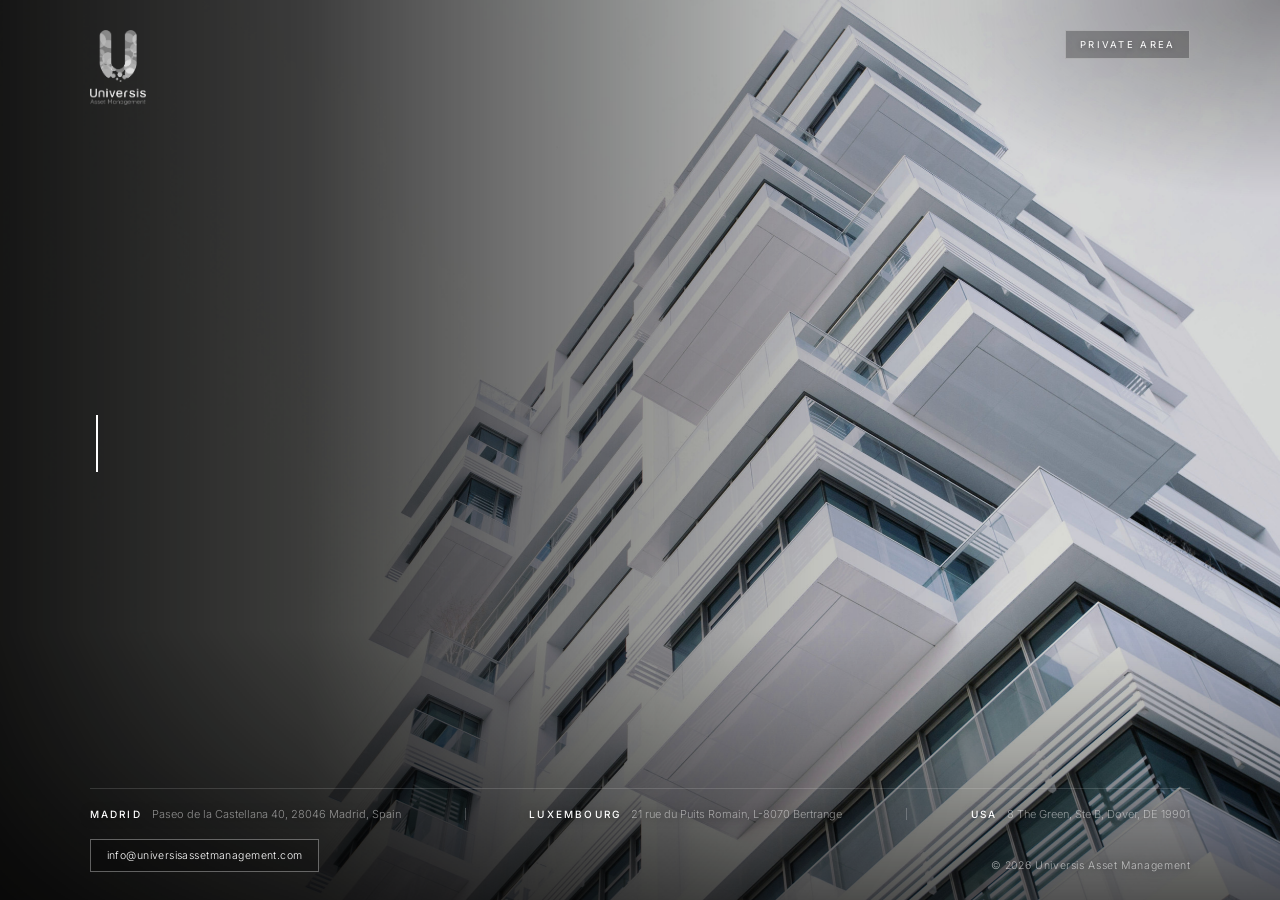
==== index.html @ c4e16b41 "Landing Universis Asset Management Co-Authored-By: Claude Opus 5.5 <noreply@anthropic.com>" ====
<!doctype html>
<html lang="en">
<head>
<meta charset="utf-8">
<meta name="viewport" content="width=device-width,initial-scale=1">
<title>Universis Asset Management</title>
<link rel="icon" href="img/u.png">
<link rel="preconnect" href="https://fonts.googleapis.com">
<link rel="preconnect" href="https://fonts.gstatic.com" crossorigin>
<link href="https://fonts.googleapis.com/css2?family=Inter:wght@200;300;400&family=Quicksand:wght@300;500&display=swap" rel="stylesheet">
<style>
  *{box-sizing:border-box;margin:0;padding:0}
  html,body{height:100%;background:#000;color:#fff;font-family:Inter,system-ui,sans-serif;-webkit-font-smoothing:antialiased;overflow:hidden}
  @keyframes in{to{opacity:1}}
  /* fondo que va pasando: real estate, agro, minería/oro, suelo… en blanco y negro bajo un velo negro */
  .bg{position:fixed;inset:0;overflow:hidden;background:#000}
  .bg i{position:absolute;inset:-2%;background:center/cover no-repeat;opacity:0;transition:opacity 2.4s ease;will-change:opacity,transform}
  .bg i.on{opacity:1}
  .bg i.on,.bg i.off{animation:kb 10s linear forwards}
  .bg i:nth-child(even).on,.bg i:nth-child(even).off{animation-name:kb2}
  @keyframes kb{from{transform:scale(1) translate3d(0,0,0)}to{transform:scale(1.05) translate3d(-1%,-.5%,0)}}
  @keyframes kb2{from{transform:scale(1.05) translate3d(-1%,.5%,0)}to{transform:scale(1) translate3d(0,0,0)}}
  .shade{position:fixed;inset:0;background:
     linear-gradient(90deg,rgba(0,0,0,.9) 0%,rgba(0,0,0,.72) 24%,rgba(0,0,0,.38) 46%,rgba(0,0,0,.1) 64%,rgba(0,0,0,0) 78%),
     linear-gradient(0deg,rgba(0,0,0,.62) 0%,rgba(0,0,0,.25) 16%,rgba(0,0,0,0) 30%),
     radial-gradient(ellipse 30% 22% at 100% 0%,rgba(0,0,0,.35) 0%,rgba(0,0,0,0) 100%)}

  /* cabecera */
  .top{position:fixed;z-index:3;left:0;right:0;top:0;display:flex;align-items:flex-start;justify-content:space-between;padding:30px 7vw;opacity:0;animation:in 1.6s ease 1s forwards}
  .brand{display:block;text-decoration:none}
  .brand img{display:block;width:56px;height:auto}

  .private{display:inline-block;padding:8px 14px;border:1px solid rgba(255,255,255,.35);border-radius:0;color:#fff;text-decoration:none;
           font-size:9.5px;letter-spacing:.24em;text-transform:uppercase;font-weight:400;background:rgba(0,0,0,.28);text-shadow:0 1px 6px rgba(0,0,0,.4);
           transition:background .3s,color .3s;animation:latido 3.4s ease-in-out infinite}
  .private:hover{background:#fff;color:#000;animation:none;border-color:#fff}
  @keyframes latido{
    0%,100%{border-color:rgba(255,255,255,.28);box-shadow:0 0 0 0 rgba(255,255,255,0)}
    50%{border-color:rgba(255,255,255,.85);box-shadow:0 0 14px 1px rgba(255,255,255,.22)}}

  /* máquina de escribir */
  .wrap{position:relative;z-index:2;height:100%;display:flex;flex-direction:column;justify-content:center;padding:0 7vw}
  .type{font-weight:200;font-size:clamp(40px,5.4vw,84px);letter-spacing:-.015em;line-height:1;min-height:1.2em;white-space:nowrap;opacity:0;animation:in 1s ease 2.2s forwards}
  .caret{display:inline-block;width:2px;height:.82em;margin-left:6px;background:#fff;vertical-align:-.06em;animation:blink 1.05s steps(1) infinite}
  @keyframes blink{50%{opacity:0}}


  footer{position:fixed;z-index:2;left:7vw;right:7vw;bottom:28px;display:grid;grid-template-columns:1fr auto;align-items:end;gap:18px 30px;
         padding-top:18px;border-top:1px solid rgba(255,255,255,.14);font-size:11px;opacity:0;animation:in 2s ease 3s forwards;text-shadow:0 1px 10px rgba(0,0,0,.55)}
  footer .of{grid-column:1 / -1;display:flex;justify-content:space-between;align-items:center;gap:0 18px}
  footer .of i{width:1px;height:12px;background:rgba(255,255,255,.22)}
  footer .mail{justify-self:start;display:inline-block;padding:9px 16px;border:1px solid rgba(255,255,255,.35);background:rgba(0,0,0,.25);font-size:10.5px;text-shadow:none}
  footer .mail:hover{background:#fff;color:#000;opacity:1}
  footer .cr{justify-self:end;color:rgba(255,255,255,.6);font-weight:300;font-size:10.5px;letter-spacing:.06em}
  footer .of span{color:rgba(255,255,255,.5);font-weight:300;white-space:nowrap}
  footer .of b{color:#fff;font-weight:500;letter-spacing:.22em;text-transform:uppercase;font-size:10px;margin-right:10px}
  footer a{color:#fff;text-decoration:none;font-weight:300;letter-spacing:.04em;transition:opacity .2s}
  footer a:hover{opacity:.7}

  @media (max-width:1100px) and (min-width:701px){footer .of{flex-wrap:wrap;justify-content:flex-start;gap:6px 18px}}
  @media (max-width:700px){
    .bg i{background-position:var(--pm,center)}
    .shade{background:linear-gradient(180deg,rgba(0,0,0,.35) 0%,rgba(0,0,0,.55) 50%,rgba(0,0,0,.85) 100%)}
    .top{padding:20px 20px}
    .brand img{width:46px}
    .private{padding:7px 11px;font-size:8.5px;letter-spacing:.18em}
    .wrap{padding:0 24px 120px}
    footer{left:24px;right:24px;bottom:20px;grid-template-columns:1fr;gap:12px;padding-top:14px;font-size:10px}
    footer .cr{justify-self:start;font-size:9.5px}
    .wrap{padding-bottom:180px}
    footer .of{flex-direction:column;align-items:flex-start;gap:6px}
    footer .of i{display:none}
    footer .of span{white-space:normal}
  }
  @media (prefers-reduced-motion:reduce){.bg i{animation:none!important}}
  .still *{animation-delay:0s!important;animation-duration:0s!important}
</style>
</head>
<body>
<div class="bg" id="bg" aria-hidden="true"></div>
<div class="shade" aria-hidden="true"></div>

<header class="top">
  <a class="brand" href="./" aria-label="Universis Asset Management">
    <img src="img/logo-blanco.png" alt="Universis Asset Management">
  </a>
  <a class="private" href="https://hub.universiscapitalpartner.com/">Private area</a>
</header>

<main class="wrap">
  <div class="type" aria-label="Investment. Development. Execution. Value."><span id="tw"></span><span class="caret"></span></div>
</main>

<footer>
  <div class="of">
    <span><b>Madrid</b>Paseo de la Castellana 40, 28046 Madrid, Spain</span><i></i>
    <span><b>Luxembourg</b>21 rue du Puits Romain, L-8070 Bertrange</span><i></i>
    <span><b>USA</b>8 The Green, Ste B, Dover, DE 19901</span>
  </div>
  <a class="mail" href="mailto:info@universisassetmanagement.com">info@universisassetmanagement.com</a>
  <span class="cr">© 2026 Universis Asset Management</span>
</footer>

<script>
const STILL = location.search.includes('still');
if (STILL) document.documentElement.classList.add('still');

/* ---------- fondo ---------- */
(() => {
  const F = ['02-edificio','03-villas','04-solar','09-eolico','05-olivar','07-oro','08-ciudad'];
  const DIR = Math.max(screen.width, screen.height) * (window.devicePixelRatio || 1) > 3000 ? 'fondo-4k' : 'fondo-hd';   // pantallas retina/4K: fotos de 3840 px
  const bg = document.getElementById('bg');
  const P = {'02-edificio':'62% 50%','03-villas':'60% 50%','07-oro':'74% 50%','08-ciudad':'58% 50%'};   // en móvil, que se vea el motivo
  const els = F.map(n => { const i = document.createElement('i'); i.style.backgroundImage = `url(img/${DIR}/${n}.jpg)`; if (P[n]) i.style.setProperty('--pm', P[n]); bg.appendChild(i); return i; });
  let k = 0;
  const show = n => {
    const prev = els[k]; k = n;
    if (prev !== els[k]){ prev.classList.remove('on'); prev.classList.add('off'); setTimeout(() => prev.classList.remove('off'), 2600); }
    els[k].classList.remove('off'); void els[k].offsetWidth; els[k].classList.add('on');
  };
  if (STILL){ els[+(new URLSearchParams(location.search).get('n') || 0)].classList.add('on'); return; }
  F.slice(1).forEach(n => { const im = new Image(); im.src = `img/${DIR}/${n}.jpg`; });   // precarga
  setTimeout(() => show(0), 150);
  setInterval(() => show((k + 1) % els.length), 7000);
})();

/* ---------- máquina de escribir ---------- */
(() => {
  const words = ['Investment.', 'Development.', 'Execution.', 'Value.'];
  const el = document.getElementById('tw');
  if (STILL){ el.textContent = 'Development.'; return; }
  let w = 0, i = 0, del = false;
  function step(){
    const word = words[w];
    if (!del){
      i++; el.textContent = word.slice(0, i);
      if (i === word.length){ del = true; return setTimeout(step, w === words.length-1 ? 2600 : 1700); }
      return setTimeout(step, 70 + Math.random()*70);
    }
    i--; el.textContent = word.slice(0, i);
    if (i === 0){ del = false; w = (w+1) % words.length; return setTimeout(step, 380); }
    setTimeout(step, 34);
  }
  setTimeout(step, 2600);
})();

</script>
</body>
</html>
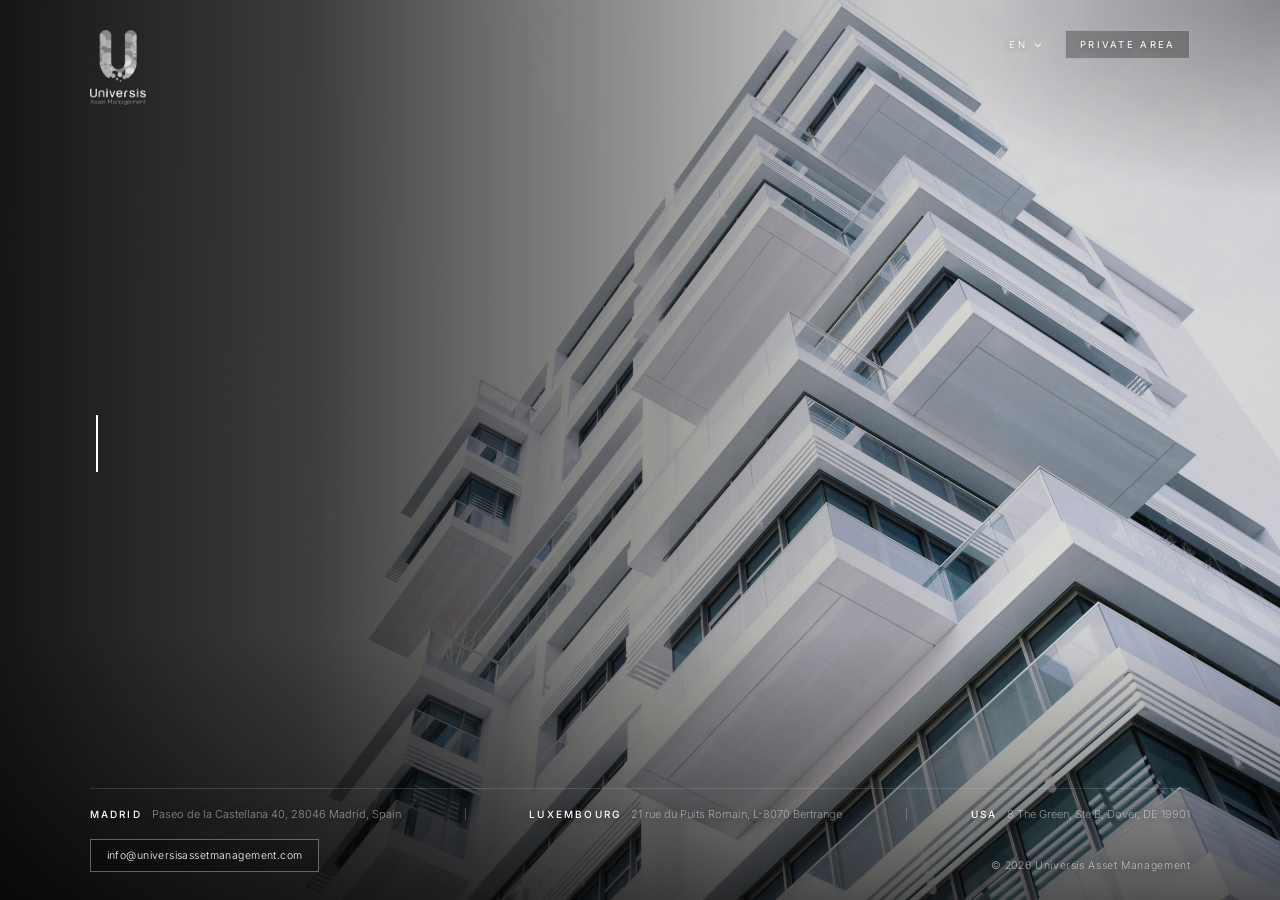
==== commit 2524614b: "Ventana de acceso, selector de idioma (EN/ES/FR/IT/DE/PT) y detección por IP Co-Authored-By: Claude " ====
--- a/index.html
+++ b/index.html
@@ -7,12 +7,12 @@
 <link rel="icon" href="img/u.png">
 <link rel="preconnect" href="https://fonts.googleapis.com">
 <link rel="preconnect" href="https://fonts.gstatic.com" crossorigin>
-<link href="https://fonts.googleapis.com/css2?family=Inter:wght@200;300;400&family=Quicksand:wght@300;500&display=swap" rel="stylesheet">
+<link href="https://fonts.googleapis.com/css2?family=Inter:wght@200;300;400;500&family=Quicksand:wght@300;500&display=swap" rel="stylesheet">
 <style>
   *{box-sizing:border-box;margin:0;padding:0}
   html,body{height:100%;background:#000;color:#fff;font-family:Inter,system-ui,sans-serif;-webkit-font-smoothing:antialiased;overflow:hidden}
   @keyframes in{to{opacity:1}}
-  /* fondo que va pasando: real estate, agro, minería/oro, suelo… en blanco y negro bajo un velo negro */
+  /* fondo que va pasando */
   .bg{position:fixed;inset:0;overflow:hidden;background:#000}
   .bg i{position:absolute;inset:-2%;background:center/cover no-repeat;opacity:0;transition:opacity 2.4s ease;will-change:opacity,transform}
   .bg i.on{opacity:1}
@@ -29,8 +29,9 @@
   .top{position:fixed;z-index:3;left:0;right:0;top:0;display:flex;align-items:flex-start;justify-content:space-between;padding:30px 7vw;opacity:0;animation:in 1.6s ease 1s forwards}
   .brand{display:block;text-decoration:none}
   .brand img{display:block;width:56px;height:auto}
-
-  .private{display:inline-block;padding:8px 14px;border:1px solid rgba(255,255,255,.35);border-radius:0;color:#fff;text-decoration:none;
+  .actions{display:flex;align-items:center;gap:12px}
+
+  .private{display:inline-block;padding:8px 14px;border:1px solid rgba(255,255,255,.35);border-radius:0;color:#fff;text-decoration:none;cursor:pointer;font-family:inherit;
            font-size:9.5px;letter-spacing:.24em;text-transform:uppercase;font-weight:400;background:rgba(0,0,0,.28);text-shadow:0 1px 6px rgba(0,0,0,.4);
            transition:background .3s,color .3s;animation:latido 3.4s ease-in-out infinite}
   .private:hover{background:#fff;color:#000;animation:none;border-color:#fff}
@@ -38,12 +39,28 @@
     0%,100%{border-color:rgba(255,255,255,.28);box-shadow:0 0 0 0 rgba(255,255,255,0)}
     50%{border-color:rgba(255,255,255,.85);box-shadow:0 0 14px 1px rgba(255,255,255,.22)}}
 
+  /* idioma */
+  .lang{position:relative}
+  .lang > button{display:flex;align-items:center;gap:7px;padding:8px 10px;border:1px solid transparent;background:none;color:#fff;cursor:pointer;font-family:inherit;
+                 font-size:9.5px;letter-spacing:.24em;font-weight:400;text-shadow:0 1px 6px rgba(0,0,0,.4);opacity:.85;transition:opacity .2s,border-color .2s}
+  .lang > button:hover,.lang.open > button{opacity:1;border-color:rgba(255,255,255,.25)}
+  .lang > button svg{width:8px;height:8px;transition:transform .2s}
+  .lang.open > button svg{transform:rotate(180deg)}
+  .lang ul{position:absolute;right:0;top:calc(100% + 6px);min-width:150px;list-style:none;background:rgba(8,10,11,.94);border:1px solid rgba(255,255,255,.16);
+           backdrop-filter:blur(10px);-webkit-backdrop-filter:blur(10px);padding:6px 0;opacity:0;visibility:hidden;transform:translateY(-4px);transition:opacity .2s,transform .2s,visibility .2s}
+  .lang.open ul{opacity:1;visibility:visible;transform:none}
+  .lang li button{display:flex;width:100%;justify-content:space-between;gap:18px;padding:9px 16px;background:none;border:0;color:rgba(255,255,255,.7);cursor:pointer;
+                  font-family:inherit;font-size:11px;font-weight:300;letter-spacing:.04em;text-align:left}
+  .lang li button span{font-size:9px;letter-spacing:.22em;color:rgba(255,255,255,.4)}
+  .lang li button:hover{background:rgba(255,255,255,.07);color:#fff}
+  .lang li button[aria-current="true"]{color:#fff}
+  .lang li button[aria-current="true"] span{color:#fff}
+
   /* máquina de escribir */
   .wrap{position:relative;z-index:2;height:100%;display:flex;flex-direction:column;justify-content:center;padding:0 7vw}
   .type{font-weight:200;font-size:clamp(40px,5.4vw,84px);letter-spacing:-.015em;line-height:1;min-height:1.2em;white-space:nowrap;opacity:0;animation:in 1s ease 2.2s forwards}
   .caret{display:inline-block;width:2px;height:.82em;margin-left:6px;background:#fff;vertical-align:-.06em;animation:blink 1.05s steps(1) infinite}
   @keyframes blink{50%{opacity:0}}
-
 
   footer{position:fixed;z-index:2;left:7vw;right:7vw;bottom:28px;display:grid;grid-template-columns:1fr auto;align-items:end;gap:18px 30px;
          padding-top:18px;border-top:1px solid rgba(255,255,255,.14);font-size:11px;opacity:0;animation:in 2s ease 3s forwards;text-shadow:0 1px 10px rgba(0,0,0,.55)}
@@ -57,20 +74,53 @@
   footer a{color:#fff;text-decoration:none;font-weight:300;letter-spacing:.04em;transition:opacity .2s}
   footer a:hover{opacity:.7}
 
+  /* ventana de acceso */
+  .modal{position:fixed;inset:0;z-index:10;display:flex;align-items:center;justify-content:center;padding:20px;background:rgba(0,0,0,.55);
+         backdrop-filter:blur(8px);-webkit-backdrop-filter:blur(8px);opacity:0;visibility:hidden;transition:opacity .35s,visibility .35s}
+  .modal.open{opacity:1;visibility:visible}
+  .box{position:relative;width:100%;max-width:380px;padding:42px 38px 34px;background:rgba(8,10,11,.92);border:1px solid rgba(255,255,255,.16);
+       box-shadow:0 30px 80px rgba(0,0,0,.6);transform:translateY(10px);transition:transform .35s ease}
+  .modal.open .box{transform:none}
+  .box .x{position:absolute;top:14px;right:14px;width:30px;height:30px;display:flex;align-items:center;justify-content:center;background:none;border:0;cursor:pointer;opacity:.55;transition:opacity .2s}
+  .box .x:hover{opacity:1}
+  .box .x svg{width:12px;height:12px}
+  .box .u{display:block;width:26px;height:auto;margin-bottom:22px;opacity:.9}
+  .box h2{font-weight:400;font-size:11px;letter-spacing:.3em;text-transform:uppercase}
+  .box p.sub{margin-top:8px;font-size:12px;font-weight:300;color:rgba(255,255,255,.5);line-height:1.5}
+  .box label{display:block;margin-top:26px;font-size:9.5px;letter-spacing:.24em;text-transform:uppercase;color:rgba(255,255,255,.55)}
+  .box input{display:block;width:100%;margin-top:8px;padding:10px 0;background:none;border:0;border-bottom:1px solid rgba(255,255,255,.25);border-radius:0;color:#fff;
+             font-family:inherit;font-size:16px;font-weight:300;outline:none;transition:border-color .2s}
+  .box input:focus{border-bottom-color:#fff}
+  .box input:-webkit-autofill{-webkit-text-fill-color:#fff;-webkit-box-shadow:0 0 0 40px #0b0d0e inset;caret-color:#fff}
+  .box .err{min-height:18px;margin-top:16px;font-size:11.5px;font-weight:300;color:#ff8a80;opacity:0;transition:opacity .25s}
+  .box .err.show{opacity:1}
+  .box .go{display:flex;align-items:center;justify-content:center;gap:10px;width:100%;margin-top:10px;padding:14px;background:#fff;color:#000;border:1px solid #fff;border-radius:0;cursor:pointer;
+           font-family:inherit;font-size:10px;letter-spacing:.26em;text-transform:uppercase;font-weight:500;transition:background .25s,color .25s}
+  .box .go:hover{background:transparent;color:#fff}
+  .box .go[disabled]{opacity:.6;cursor:default}
+  .box .go i{display:none;width:11px;height:11px;border:1.5px solid currentColor;border-right-color:transparent;border-radius:50%;animation:spin .7s linear infinite}
+  .box .go[disabled] i{display:block}
+  @keyframes spin{to{transform:rotate(360deg)}}
+  .box.shake{animation:shake .4s ease}
+  @keyframes shake{20%,60%{transform:translateX(-6px)}40%,80%{transform:translateX(6px)}}
+
   @media (max-width:1100px) and (min-width:701px){footer .of{flex-wrap:wrap;justify-content:flex-start;gap:6px 18px}}
   @media (max-width:700px){
     .bg i{background-position:var(--pm,center)}
     .shade{background:linear-gradient(180deg,rgba(0,0,0,.35) 0%,rgba(0,0,0,.55) 50%,rgba(0,0,0,.85) 100%)}
     .top{padding:20px 20px}
     .brand img{width:46px}
+    .actions{gap:6px}
     .private{padding:7px 11px;font-size:8.5px;letter-spacing:.18em}
-    .wrap{padding:0 24px 120px}
+    .lang > button{padding:7px 8px;font-size:8.5px;letter-spacing:.18em}
+    .type{font-size:clamp(28px,9.6vw,44px)}
     footer{left:24px;right:24px;bottom:20px;grid-template-columns:1fr;gap:12px;padding-top:14px;font-size:10px}
     footer .cr{justify-self:start;font-size:9.5px}
-    .wrap{padding-bottom:180px}
+    .wrap{padding:0 24px 180px}
     footer .of{flex-direction:column;align-items:flex-start;gap:6px}
     footer .of i{display:none}
     footer .of span{white-space:normal}
+    .box{padding:38px 26px 28px}
   }
   @media (prefers-reduced-motion:reduce){.bg i{animation:none!important}}
   .still *{animation-delay:0s!important;animation-duration:0s!important}
@@ -84,26 +134,101 @@
   <a class="brand" href="./" aria-label="Universis Asset Management">
     <img src="img/logo-blanco.png" alt="Universis Asset Management">
   </a>
-  <a class="private" href="https://hub.universiscapitalpartner.com/">Private area</a>
+  <div class="actions">
+    <div class="lang" id="lang">
+      <button type="button" aria-haspopup="listbox" aria-expanded="false" id="langBtn"><b id="langCur" style="font-weight:400">EN</b>
+        <svg viewBox="0 0 10 10" fill="none" stroke="#fff" stroke-width="1.4"><path d="M1.5 3.5 5 7l3.5-3.5"/></svg></button>
+      <ul role="listbox" id="langList"></ul>
+    </div>
+    <button class="private" type="button" id="openLogin" data-t="private">Private area</button>
+  </div>
 </header>
 
 <main class="wrap">
-  <div class="type" aria-label="Investment. Development. Execution. Value."><span id="tw"></span><span class="caret"></span></div>
+  <div class="type" id="type" aria-label="Investment. Development. Execution. Value."><span id="tw"></span><span class="caret"></span></div>
 </main>
 
 <footer>
   <div class="of">
-    <span><b>Madrid</b>Paseo de la Castellana 40, 28046 Madrid, Spain</span><i></i>
-    <span><b>Luxembourg</b>21 rue du Puits Romain, L-8070 Bertrange</span><i></i>
-    <span><b>USA</b>8 The Green, Ste B, Dover, DE 19901</span>
+    <span><b data-t="madrid">Madrid</b>Paseo de la Castellana 40, 28046 Madrid, <em style="font-style:normal" data-t="spain">Spain</em></span><i></i>
+    <span><b data-t="lux">Luxembourg</b>21 rue du Puits Romain, L-8070 Bertrange</span><i></i>
+    <span><b data-t="usa">USA</b>8 The Green, Ste B, Dover, DE 19901</span>
   </div>
   <a class="mail" href="mailto:info@universisassetmanagement.com">info@universisassetmanagement.com</a>
   <span class="cr">© 2026 Universis Asset Management</span>
 </footer>
 
+<!-- ventana de acceso: no envía nada a ningún sitio; de momento no hay usuarios, así que siempre da error -->
+<div class="modal" id="login" role="dialog" aria-modal="true" aria-labelledby="loginTitle">
+  <form class="box" id="loginForm" novalidate>
+    <button class="x" type="button" id="closeLogin" aria-label="Close"><svg viewBox="0 0 12 12" stroke="#fff" stroke-width="1.3"><path d="M1 1l10 10M11 1 1 11"/></svg></button>
+    <img class="u" src="img/u-blanco.png" alt="">
+    <h2 id="loginTitle" data-t="private">Private area</h2>
+    <p class="sub" data-t="sub">Sign in with the credentials provided by Universis.</p>
+    <label for="lu" data-t="user">Username</label>
+    <input id="lu" name="username" type="text" autocomplete="off" autocapitalize="none" spellcheck="false">
+    <label for="lp" data-t="pass">Password</label>
+    <input id="lp" name="password" type="password" autocomplete="off">
+    <div class="err" id="err" role="alert" data-t="err">Incorrect username or password.</div>
+    <button class="go" type="submit" id="go"><i></i><span data-t="signin">Sign in</span></button>
+  </form>
+</div>
+
 <script>
 const STILL = location.search.includes('still');
 if (STILL) document.documentElement.classList.add('still');
+
+/* ---------- textos ---------- */
+const L = {
+  en:{name:'English',     words:['Investment.','Development.','Execution.','Value.'],
+      private:'Private area', sub:'Sign in with the credentials provided by Universis.', user:'Username', pass:'Password', signin:'Sign in',
+      err:'Incorrect username or password.', empty:'Enter your username and password.', madrid:'Madrid', lux:'Luxembourg', usa:'USA', spain:'Spain', close:'Close'},
+  es:{name:'Español',     words:['Inversión.','Desarrollo.','Ejecución.','Valor.'],
+      private:'Área privada', sub:'Accede con las credenciales facilitadas por Universis.', user:'Usuario', pass:'Contraseña', signin:'Entrar',
+      err:'Usuario o contraseña incorrectos.', empty:'Introduce tu usuario y contraseña.', madrid:'Madrid', lux:'Luxemburgo', usa:'EE. UU.', spain:'España', close:'Cerrar'},
+  fr:{name:'Français',    words:['Investissement.','Développement.','Exécution.','Valeur.'],
+      private:'Espace privé', sub:'Connectez-vous avec les identifiants fournis par Universis.', user:'Identifiant', pass:'Mot de passe', signin:'Se connecter',
+      err:'Identifiant ou mot de passe incorrect.', empty:'Saisissez votre identifiant et votre mot de passe.', madrid:'Madrid', lux:'Luxembourg', usa:'États-Unis', spain:'Espagne', close:'Fermer'},
+  it:{name:'Italiano',    words:['Investimento.','Sviluppo.','Esecuzione.','Valore.'],
+      private:'Area riservata', sub:'Accedi con le credenziali fornite da Universis.', user:'Nome utente', pass:'Password', signin:'Accedi',
+      err:'Nome utente o password non corretti.', empty:'Inserisci nome utente e password.', madrid:'Madrid', lux:'Lussemburgo', usa:'USA', spain:'Spagna', close:'Chiudi'},
+  de:{name:'Deutsch',     words:['Investition.','Entwicklung.','Umsetzung.','Wert.'],
+      private:'Privater Bereich', sub:'Melden Sie sich mit den von Universis bereitgestellten Zugangsdaten an.', user:'Benutzername', pass:'Passwort', signin:'Anmelden',
+      err:'Benutzername oder Passwort ist falsch.', empty:'Geben Sie Benutzername und Passwort ein.', madrid:'Madrid', lux:'Luxemburg', usa:'USA', spain:'Spanien', close:'Schließen'},
+  pt:{name:'Português',   words:['Investimento.','Desenvolvimento.','Execução.','Valor.'],
+      private:'Área privada', sub:'Aceda com as credenciais fornecidas pela Universis.', user:'Utilizador', pass:'Palavra-passe', signin:'Entrar',
+      err:'Utilizador ou palavra-passe incorretos.', empty:'Introduza o utilizador e a palavra-passe.', madrid:'Madrid', lux:'Luxemburgo', usa:'EUA', spain:'Espanha', close:'Fechar'},
+};
+/* país (por IP) → idioma */
+const C = {es:'ES AR MX CL CO PE UY PY BO EC VE CR PA DO GT HN SV NI CU PR GQ', fr:'FR BE LU MC SN CI CM ML BF NE TG BJ GA CG CD MG HT DZ MA TN',
+           it:'IT SM VA', de:'DE AT CH LI', pt:'PT BR AO MZ CV GW ST TL'};
+const byCountry = cc => Object.keys(C).find(k => C[k].split(' ').includes(cc)) || 'en';
+const store = { get(){ try { return localStorage.getItem('uam-lang'); } catch(e){ return null; } },
+                set(v){ try { localStorage.setItem('uam-lang', v); } catch(e){} } };
+let lang = 'en';
+
+function applyLang(l, restartType){
+  if (!L[l]) l = 'en';
+  lang = l; const T = L[l];
+  document.documentElement.lang = l;
+  document.querySelectorAll('[data-t]').forEach(el => { el.textContent = T[el.dataset.t]; });
+  document.getElementById('closeLogin').setAttribute('aria-label', T.close);
+  document.getElementById('type').setAttribute('aria-label', T.words.join(' '));
+  document.getElementById('langCur').textContent = l.toUpperCase();
+  document.querySelectorAll('#langList button').forEach(b => b.setAttribute('aria-current', b.dataset.l === l));
+  if (restartType) typer.restart();
+}
+
+/* ---------- selector de idioma ---------- */
+(() => {
+  const box = document.getElementById('lang'), btn = document.getElementById('langBtn'), ul = document.getElementById('langList');
+  ul.innerHTML = Object.keys(L).map(k => `<li><button type="button" role="option" data-l="${k}">${L[k].name}<span>${k.toUpperCase()}</span></button></li>`).join('');
+  const toggle = open => { box.classList.toggle('open', open); btn.setAttribute('aria-expanded', open); };
+  btn.addEventListener('click', e => { e.stopPropagation(); toggle(!box.classList.contains('open')); });
+  ul.addEventListener('click', e => { const b = e.target.closest('button'); if (!b) return; store.set(b.dataset.l); applyLang(b.dataset.l, true); toggle(false); });
+  document.addEventListener('click', e => { if (!box.contains(e.target)) toggle(false); });
+  document.addEventListener('keydown', e => { if (e.key === 'Escape') toggle(false); });
+})();
 
 /* ---------- fondo ---------- */
 (() => {
@@ -125,25 +250,66 @@
 })();
 
 /* ---------- máquina de escribir ---------- */
+const typer = (() => {
+  const el = document.getElementById('tw');
+  let gen = 0, timer = null;
+  function run(delay){
+    const my = ++gen; clearTimeout(timer);
+    let w = 0, i = 0, del = false;
+    const later = (fn, ms) => { timer = setTimeout(() => { if (my === gen) fn(); }, ms); };
+    function step(){
+      const words = L[lang].words, word = words[w];
+      if (!del){
+        i++; el.textContent = word.slice(0, i);
+        if (i === word.length){ del = true; return later(step, w === words.length-1 ? 2600 : 1700); }
+        return later(step, 70 + Math.random()*70);
+      }
+      i--; el.textContent = word.slice(0, i);
+      if (i === 0){ del = false; w = (w+1) % words.length; return later(step, 380); }
+      later(step, 34);
+    }
+    later(step, delay);
+  }
+  return { start(){ if (STILL){ el.textContent = L[lang].words[1]; return; } run(2600); },
+           restart(){ if (STILL){ el.textContent = L[lang].words[1]; return; } el.textContent = ''; run(250); } };
+})();
+
+/* ---------- idioma inicial: elección guardada > país por IP > idioma del navegador ---------- */
 (() => {
-  const words = ['Investment.', 'Development.', 'Execution.', 'Value.'];
-  const el = document.getElementById('tw');
-  if (STILL){ el.textContent = 'Development.'; return; }
-  let w = 0, i = 0, del = false;
-  function step(){
-    const word = words[w];
-    if (!del){
-      i++; el.textContent = word.slice(0, i);
-      if (i === word.length){ del = true; return setTimeout(step, w === words.length-1 ? 2600 : 1700); }
-      return setTimeout(step, 70 + Math.random()*70);
-    }
-    i--; el.textContent = word.slice(0, i);
-    if (i === 0){ del = false; w = (w+1) % words.length; return setTimeout(step, 380); }
-    setTimeout(step, 34);
-  }
-  setTimeout(step, 2600);
-})();
-
+  const saved = store.get();
+  const nav = (navigator.language || 'en').slice(0, 2).toLowerCase();
+  const qs = new URLSearchParams(location.search).get('lang');
+  applyLang(qs || saved || (L[nav] ? nav : 'en'), false);
+  typer.start();
+  if (qs || saved) return;
+  const ctl = new AbortController(); setTimeout(() => ctl.abort(), 2000);
+  fetch('https://api.country.is/', {signal: ctl.signal}).then(r => r.json())
+    .then(d => { const l = byCountry(String(d.country || '').toUpperCase()); if (l !== lang) applyLang(l, true); })
+    .catch(() => {});
+})();
+
+/* ---------- ventana de acceso (sin usuarios: siempre error; no envía nada) ---------- */
+(() => {
+  const m = document.getElementById('login'), f = document.getElementById('loginForm'), err = document.getElementById('err'),
+        u = document.getElementById('lu'), p = document.getElementById('lp'), go = document.getElementById('go');
+  const open = () => { m.classList.add('open'); err.classList.remove('show'); setTimeout(() => u.focus(), 120); };
+  const close = () => { m.classList.remove('open'); p.value = ''; };
+  document.getElementById('openLogin').addEventListener('click', open);
+  document.getElementById('closeLogin').addEventListener('click', close);
+  m.addEventListener('click', e => { if (e.target === m) close(); });
+  document.addEventListener('keydown', e => { if (e.key === 'Escape' && m.classList.contains('open')) close(); });
+  f.addEventListener('submit', e => {
+    e.preventDefault();
+    err.classList.remove('show');
+    const box = f; box.classList.remove('shake');
+    if (!u.value.trim() || !p.value){ err.textContent = L[lang].empty; void box.offsetWidth; box.classList.add('shake'); err.classList.add('show'); return; }
+    go.disabled = true;
+    setTimeout(() => {
+      go.disabled = false; p.value = '';
+      err.textContent = L[lang].err; void box.offsetWidth; box.classList.add('shake'); err.classList.add('show'); p.focus();
+    }, 900);
+  });
+})();
 </script>
 </body>
 </html>
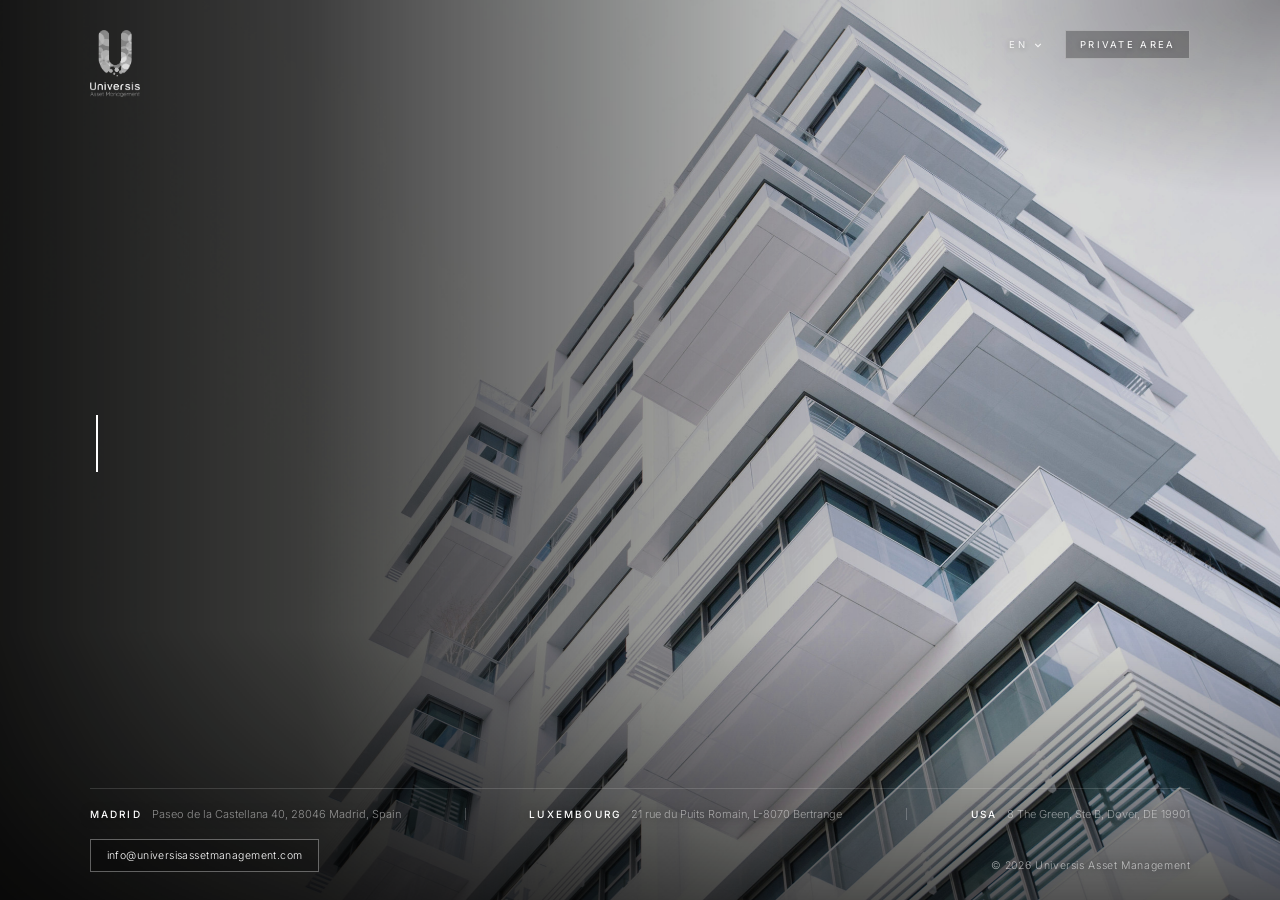
==== commit ac298bd9: "Logo 10 % más pequeño Co-Authored-By: Claude Opus 5.5 <noreply@anthropic.com>" ====
--- a/index.html
+++ b/index.html
@@ -28,7 +28,7 @@
   /* cabecera */
   .top{position:fixed;z-index:3;left:0;right:0;top:0;display:flex;align-items:flex-start;justify-content:space-between;padding:30px 7vw;opacity:0;animation:in 1.6s ease 1s forwards}
   .brand{display:block;text-decoration:none}
-  .brand img{display:block;width:56px;height:auto}
+  .brand img{display:block;width:50px;height:auto}
   .actions{display:flex;align-items:center;gap:12px}
 
   .private{display:inline-block;padding:8px 14px;border:1px solid rgba(255,255,255,.35);border-radius:0;color:#fff;text-decoration:none;cursor:pointer;font-family:inherit;
@@ -109,7 +109,7 @@
     .bg i{background-position:var(--pm,center)}
     .shade{background:linear-gradient(180deg,rgba(0,0,0,.35) 0%,rgba(0,0,0,.55) 50%,rgba(0,0,0,.85) 100%)}
     .top{padding:20px 20px}
-    .brand img{width:46px}
+    .brand img{width:41px}
     .actions{gap:6px}
     .private{padding:7px 11px;font-size:8.5px;letter-spacing:.18em}
     .lang > button{padding:7px 8px;font-size:8.5px;letter-spacing:.18em}
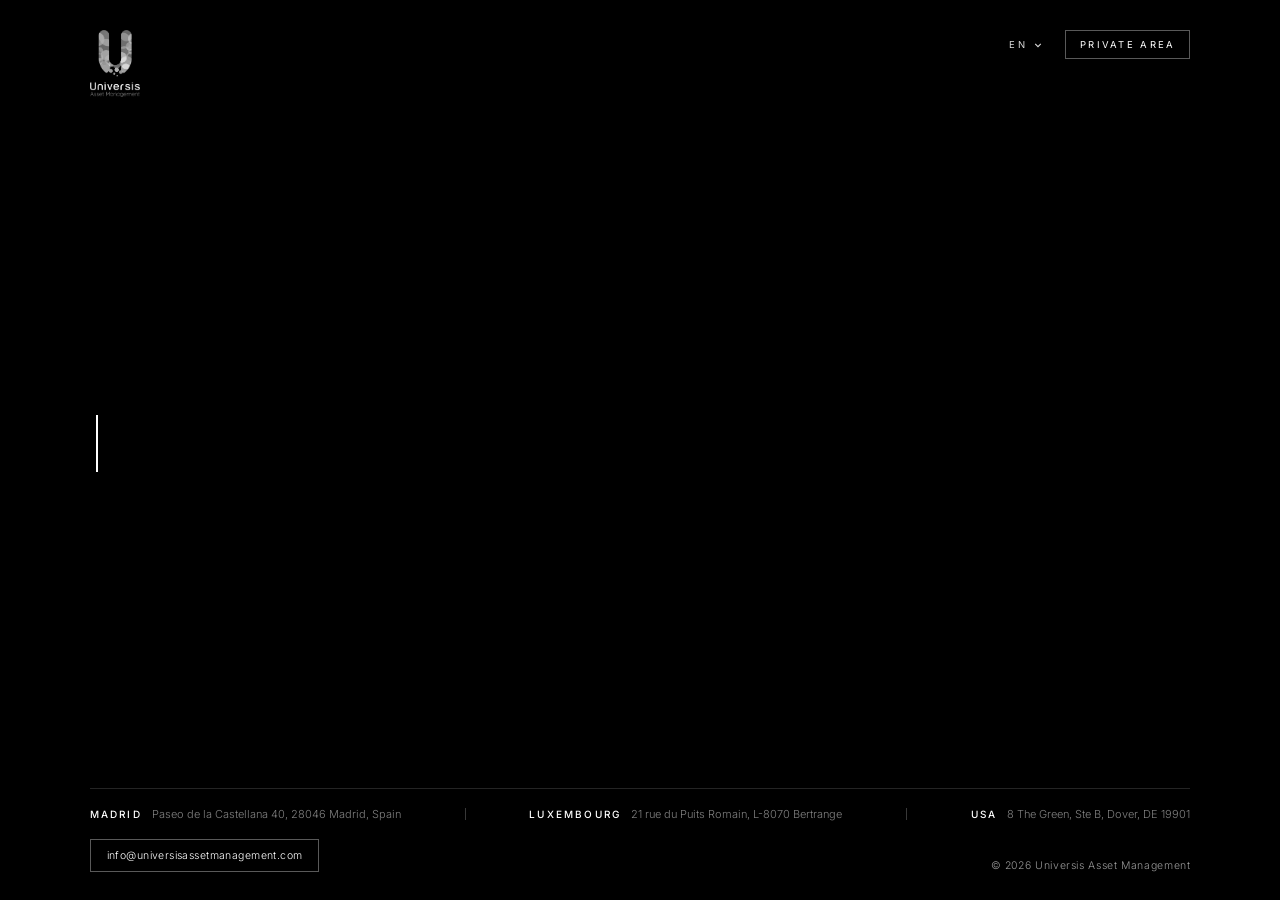
==== commit 71e716f8: "Idioma: si el país no tiene idioma propio, manda el del navegador Co-Authored-By: Claude Opus 5.5 <n" ====
--- a/index.html
+++ b/index.html
@@ -74,29 +74,26 @@
   footer a{color:#fff;text-decoration:none;font-weight:300;letter-spacing:.04em;transition:opacity .2s}
   footer a:hover{opacity:.7}
 
-  /* ventana de acceso */
-  .modal{position:fixed;inset:0;z-index:10;display:flex;align-items:center;justify-content:center;padding:20px;background:rgba(0,0,0,.55);
-         backdrop-filter:blur(8px);-webkit-backdrop-filter:blur(8px);opacity:0;visibility:hidden;transition:opacity .35s,visibility .35s}
+  /* ventana de acceso: sin caja, campos flotando sobre el fondo desenfocado */
+  .modal{position:fixed;inset:0;z-index:10;display:flex;align-items:center;justify-content:center;padding:20px;background:rgba(0,0,0,.5);
+         backdrop-filter:blur(18px);-webkit-backdrop-filter:blur(18px);opacity:0;visibility:hidden;transition:opacity .35s,visibility .35s}
   .modal.open{opacity:1;visibility:visible}
-  .box{position:relative;width:100%;max-width:380px;padding:42px 38px 34px;background:rgba(8,10,11,.92);border:1px solid rgba(255,255,255,.16);
-       box-shadow:0 30px 80px rgba(0,0,0,.6);transform:translateY(10px);transition:transform .35s ease}
+  .box{width:100%;max-width:280px;text-align:center;transform:translateY(8px);transition:transform .35s ease}
   .modal.open .box{transform:none}
-  .box .x{position:absolute;top:14px;right:14px;width:30px;height:30px;display:flex;align-items:center;justify-content:center;background:none;border:0;cursor:pointer;opacity:.55;transition:opacity .2s}
-  .box .x:hover{opacity:1}
-  .box .x svg{width:12px;height:12px}
-  .box .u{display:block;width:26px;height:auto;margin-bottom:22px;opacity:.9}
-  .box h2{font-weight:400;font-size:11px;letter-spacing:.3em;text-transform:uppercase}
-  .box p.sub{margin-top:8px;font-size:12px;font-weight:300;color:rgba(255,255,255,.5);line-height:1.5}
-  .box label{display:block;margin-top:26px;font-size:9.5px;letter-spacing:.24em;text-transform:uppercase;color:rgba(255,255,255,.55)}
-  .box input{display:block;width:100%;margin-top:8px;padding:10px 0;background:none;border:0;border-bottom:1px solid rgba(255,255,255,.25);border-radius:0;color:#fff;
-             font-family:inherit;font-size:16px;font-weight:300;outline:none;transition:border-color .2s}
+  .modal .x{position:absolute;top:26px;right:7vw;width:36px;height:36px;display:flex;align-items:center;justify-content:center;background:none;border:0;cursor:pointer;opacity:.6;transition:opacity .2s}
+  .modal .x:hover{opacity:1}
+  .modal .x svg{width:14px;height:14px}
+  .box h2{font-weight:200;font-size:24px;letter-spacing:-.005em;margin-bottom:22px}
+  .box input{display:block;width:100%;margin-top:12px;padding:10px 0;background:none;border:0;border-bottom:1px solid rgba(255,255,255,.3);border-radius:0;color:#fff;
+             font-family:inherit;font-size:16px;font-weight:300;text-align:center;outline:none;transition:border-color .2s}
+  .box input::placeholder{color:rgba(255,255,255,.45);letter-spacing:.04em}
   .box input:focus{border-bottom-color:#fff}
-  .box input:-webkit-autofill{-webkit-text-fill-color:#fff;-webkit-box-shadow:0 0 0 40px #0b0d0e inset;caret-color:#fff}
-  .box .err{min-height:18px;margin-top:16px;font-size:11.5px;font-weight:300;color:#ff8a80;opacity:0;transition:opacity .25s}
+  .box input:-webkit-autofill{-webkit-text-fill-color:#fff;-webkit-box-shadow:0 0 0 40px #1a1c1d inset;caret-color:#fff}
+  .box .err{min-height:16px;margin-top:14px;font-size:11.5px;font-weight:300;color:#ff9a8f;opacity:0;transition:opacity .25s}
   .box .err.show{opacity:1}
-  .box .go{display:flex;align-items:center;justify-content:center;gap:10px;width:100%;margin-top:10px;padding:14px;background:#fff;color:#000;border:1px solid #fff;border-radius:0;cursor:pointer;
-           font-family:inherit;font-size:10px;letter-spacing:.26em;text-transform:uppercase;font-weight:500;transition:background .25s,color .25s}
-  .box .go:hover{background:transparent;color:#fff}
+  .box .go{display:flex;align-items:center;justify-content:center;gap:10px;width:100%;margin-top:14px;padding:12px;background:none;color:#fff;border:1px solid rgba(255,255,255,.7);border-radius:0;cursor:pointer;
+           font-family:inherit;font-size:9.5px;letter-spacing:.26em;text-transform:uppercase;font-weight:400;transition:background .25s,color .25s,border-color .25s}
+  .box .go:hover{background:#fff;color:#000;border-color:#fff}
   .box .go[disabled]{opacity:.6;cursor:default}
   .box .go i{display:none;width:11px;height:11px;border:1.5px solid currentColor;border-right-color:transparent;border-radius:50%;animation:spin .7s linear infinite}
   .box .go[disabled] i{display:block}
@@ -120,7 +117,7 @@
     footer .of{flex-direction:column;align-items:flex-start;gap:6px}
     footer .of i{display:none}
     footer .of span{white-space:normal}
-    .box{padding:38px 26px 28px}
+    .modal .x{top:16px;right:14px}
   }
   @media (prefers-reduced-motion:reduce){.bg i{animation:none!important}}
   .still *{animation-delay:0s!important;animation-duration:0s!important}
@@ -160,16 +157,12 @@
 
 <!-- ventana de acceso: no envía nada a ningún sitio; de momento no hay usuarios, así que siempre da error -->
 <div class="modal" id="login" role="dialog" aria-modal="true" aria-labelledby="loginTitle">
+  <button class="x" type="button" id="closeLogin" aria-label="Close"><svg viewBox="0 0 12 12" stroke="#fff" stroke-width="1.2"><path d="M1 1l10 10M11 1 1 11"/></svg></button>
   <form class="box" id="loginForm" novalidate>
-    <button class="x" type="button" id="closeLogin" aria-label="Close"><svg viewBox="0 0 12 12" stroke="#fff" stroke-width="1.3"><path d="M1 1l10 10M11 1 1 11"/></svg></button>
-    <img class="u" src="img/u-blanco.png" alt="">
     <h2 id="loginTitle" data-t="private">Private area</h2>
-    <p class="sub" data-t="sub">Sign in with the credentials provided by Universis.</p>
-    <label for="lu" data-t="user">Username</label>
-    <input id="lu" name="username" type="text" autocomplete="off" autocapitalize="none" spellcheck="false">
-    <label for="lp" data-t="pass">Password</label>
-    <input id="lp" name="password" type="password" autocomplete="off">
-    <div class="err" id="err" role="alert" data-t="err">Incorrect username or password.</div>
+    <input id="lu" name="username" type="text" autocomplete="off" autocapitalize="none" spellcheck="false" data-ph="user" placeholder="Username" aria-label="Username">
+    <input id="lp" name="password" type="password" autocomplete="off" data-ph="pass" placeholder="Password" aria-label="Password">
+    <div class="err" id="err" role="alert"></div>
     <button class="go" type="submit" id="go"><i></i><span data-t="signin">Sign in</span></button>
   </form>
 </div>
@@ -212,6 +205,7 @@
   lang = l; const T = L[l];
   document.documentElement.lang = l;
   document.querySelectorAll('[data-t]').forEach(el => { el.textContent = T[el.dataset.t]; });
+  document.querySelectorAll('[data-ph]').forEach(el => { el.placeholder = T[el.dataset.ph]; el.setAttribute('aria-label', T[el.dataset.ph]); });
   document.getElementById('closeLogin').setAttribute('aria-label', T.close);
   document.getElementById('type').setAttribute('aria-label', T.words.join(' '));
   document.getElementById('langCur').textContent = l.toUpperCase();
@@ -284,7 +278,7 @@
   if (qs || saved) return;
   const ctl = new AbortController(); setTimeout(() => ctl.abort(), 2000);
   fetch('https://api.country.is/', {signal: ctl.signal}).then(r => r.json())
-    .then(d => { const l = byCountry(String(d.country || '').toUpperCase()); if (l !== lang) applyLang(l, true); })
+    .then(d => { const l = byCountry(String(d.country || '').toUpperCase()); if (l !== 'en' && l !== lang) applyLang(l, true);   // país sin idioma propio: se queda el del navegador })
     .catch(() => {});
 })();
 
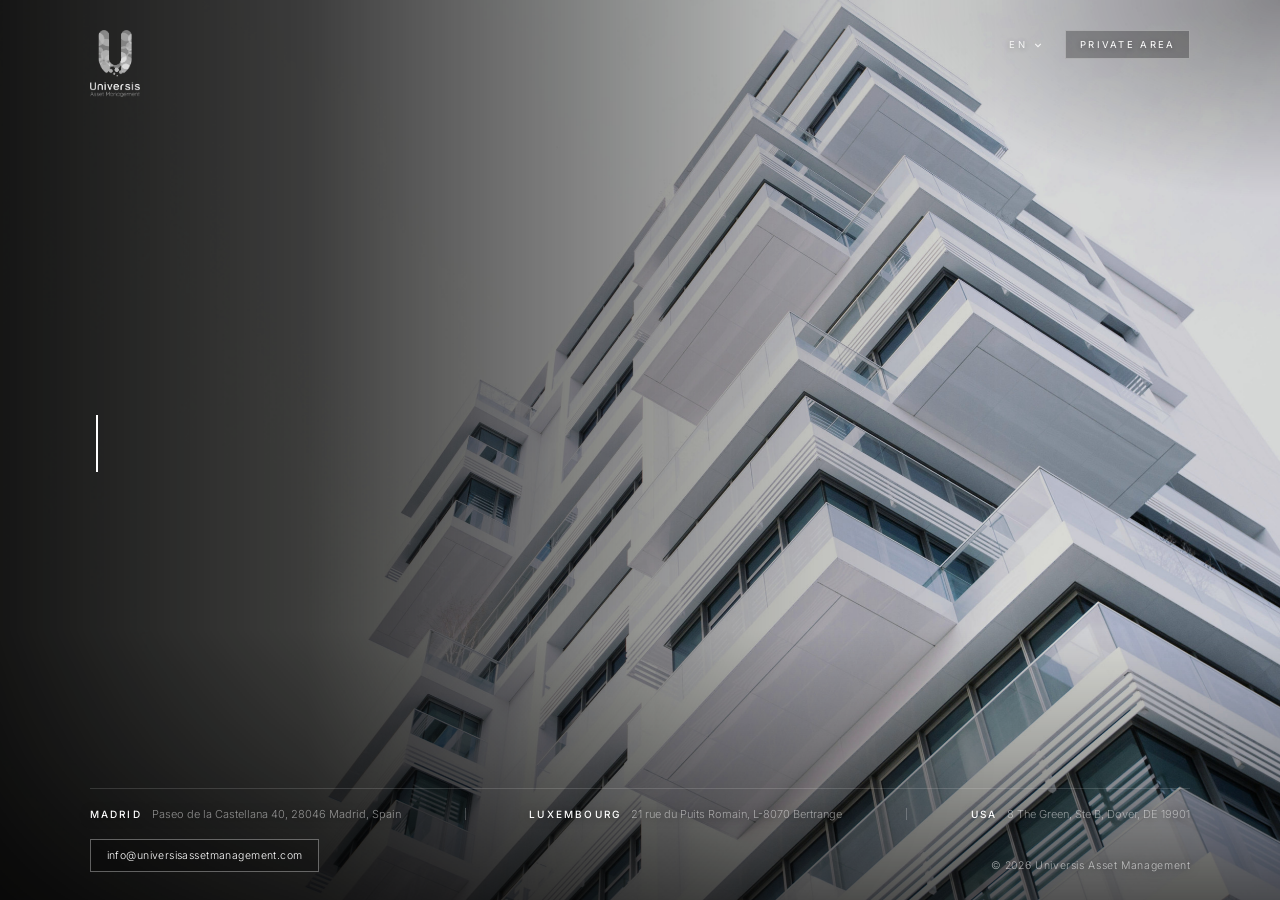
==== commit 3109c869: "Arreglo: un comentario rompía el JS de la portada Co-Authored-By: Claude Opus 5.5 <noreply@anthropic" ====
--- a/index.html
+++ b/index.html
@@ -278,7 +278,7 @@
   if (qs || saved) return;
   const ctl = new AbortController(); setTimeout(() => ctl.abort(), 2000);
   fetch('https://api.country.is/', {signal: ctl.signal}).then(r => r.json())
-    .then(d => { const l = byCountry(String(d.country || '').toUpperCase()); if (l !== 'en' && l !== lang) applyLang(l, true);   // país sin idioma propio: se queda el del navegador })
+    .then(d => { const l = byCountry(String(d.country || '').toUpperCase()); if (l !== lang) applyLang(l, true); })
     .catch(() => {});
 })();
 
